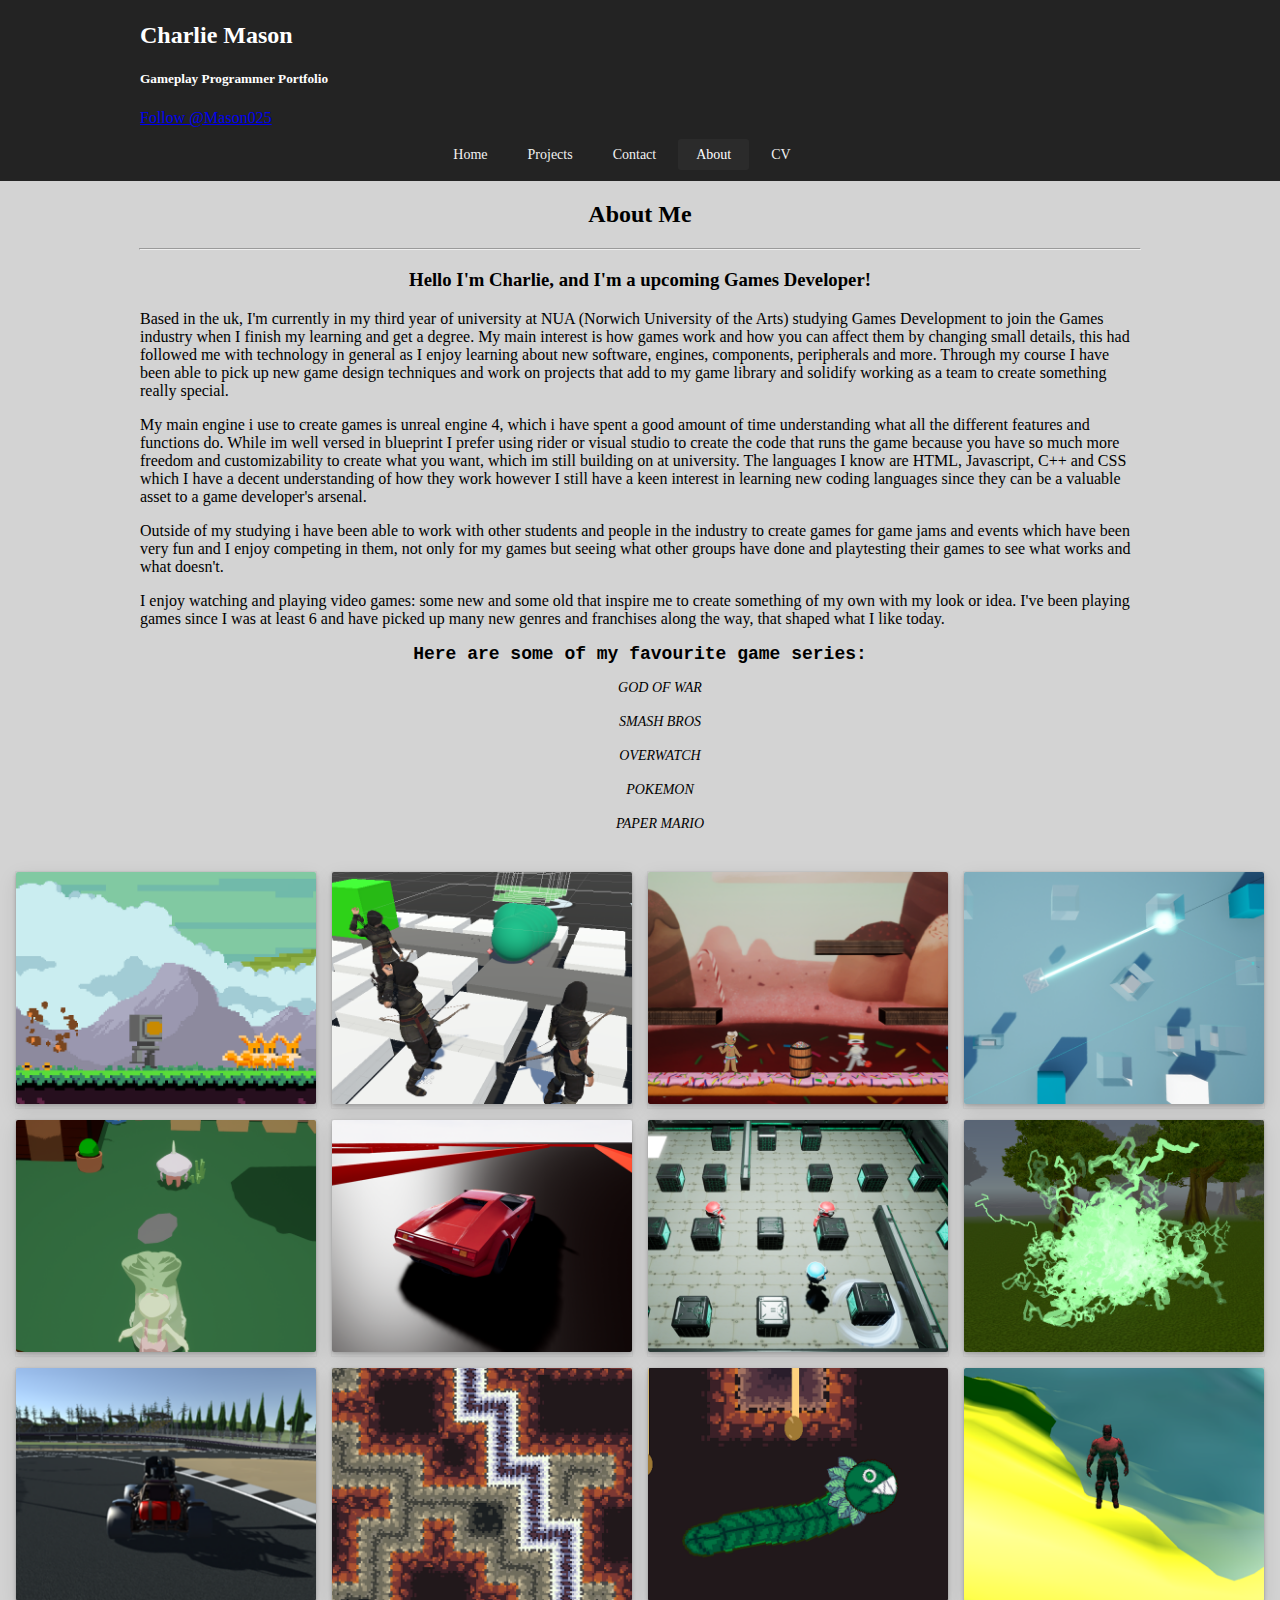
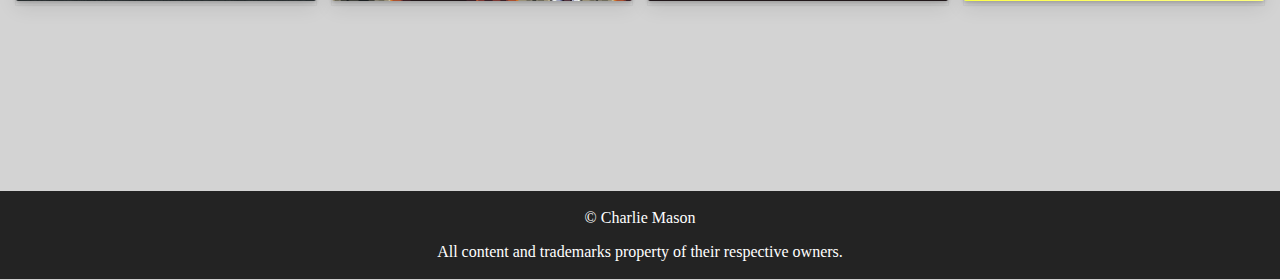
==== About.html @ a0fc2fe9 "added methodology for 5 games" ====
<!DOCTYPE html>
<html>
 <head>
   <meta charset = "UTF-8">
   <meta name="description" content="Personal Website for work and portfolio">
   <meta name="author" content="Charlie">
   <meta name="keywords" content="Games Portfolio, University Games Developer, Games Developer, Games Design,
   Indie developer, University Student, Charlie Mason, Charles Mason, Nua, Norwich University of the arts">
   <meta name="viewport" content="width=device-width, intial-scale =1.0">
   <link rel ="stylesheet" href="style.css">
   <script src="https://ajax.googleapis.com/ajax/libs/jquery/3.5.1/jquery.min.js"></script>
<title>Charlie's Website </title>

<center>
 </head>
<center>
  <body>


   <!-- Main Page -->
   <header>
<section>
<div class="Titles">

  <h1>Charlie Mason</h1>
   <h5>Gameplay Programmer Portfolio</h5>
   <div class="socials">

     <a href="https://twitter.com/Mason025?ref_src=twsrc%5Etfw" class="twitter-follow-button" data-show-screen-name="false" data-lang="en" data-show-count="false">Follow @Mason025</a><script async src="https://platform.twitter.com/widgets.js" charset="utf-8"></script>

   </div>

    </section>
</div>
    <nav >
      <div class="topnav">
        <a href="index.html">Home</a>
        <a href="Projects.html">Projects</a>
        <a href="Contact.html">Contact</a>
        <a class="active" href="About.html">About</a>
        <a href="CV.html">CV<a/>
      </div>
    </nav>

   </header >
   <main>
     <main>
     <h2>About Me</h2>
     <hr>
     <section1>

       <h3>Hello I'm Charlie, and I'm a upcoming Games Developer!</h3>
       <p>
       Based in the uk, I'm currently in my third year of university at NUA (Norwich University of the Arts) studying Games Development to join the Games industry when I finish my learning and get a degree.
       My main interest is how games work and how you can affect them by changing small details, this had followed me with technology in general as I enjoy learning about new software, engines, components, peripherals and more. Through my course I have
       been able to pick up new game design techniques and work on projects that add to my game library and solidify working as a team to create something really special.</p>
       <p>My main engine i use to create games is unreal engine 4, which i have spent a good amount of time understanding what all the different features and functions do. While im well versed in blueprint I prefer using rider or visual studio
       to create the code that runs the game because you have so much more freedom and customizability to create what you want, which im still building on at university. The languages I know are HTML, Javascript, C++ and CSS which I have a decent understanding of how
       they work however I still have a keen interest in learning new coding languages since they can be a valuable asset to a game developer's arsenal.</p>
       <p>Outside of my studying i have been able to work with other students and people in the industry to create games for game jams and events which have been very fun and I enjoy competing in them, not only for my games but seeing what other
       groups have done and playtesting their games to see what works and what doesn't.</p>
       <p>I enjoy watching and playing video games: some new and some old that inspire me to create something of my own with my look or idea. I've been playing games since I was at least 6 and have picked up many new genres and franchises
     along the way, that shaped what I like today.</p>

     <div class="Gamesrecently"><center>Here are some of my favourite game series:</div>
  <ul>
     <li>God of war</li>
     <br>
     <li>Smash Bros</li>
     <br>
     <li>Overwatch</li>
     <br>
     <li>Pokemon</li>
     <br>
     <li>Paper Mario</li>
</ul>
       <br>
  </section1>
  <section2>

  <div class="previewgallery">
    <a target="_blank" href="images/angryrobotexample.png">
      <img src="images/angryrobotexample.png" alt="Angry Robot Gameplay" width="800" height=auto>
    </a>

  </div>
  <div class="previewgallery">
    <a target="_blank" href="images/towerdefenceexample.png">
      <img src="images/towerdefenceexample.png" alt="Tower Defence Archers" width="800" height=auto>
    </a>
  </div>

  <div class="previewgallery">
    <a target="_blank" href="images/kandykillersexample.png">
      <img src="images/kandykillersexample.png" alt="Killer Kandys Gameplay" width="800" height=auto>
    </a>

  </div>

  <div class="previewgallery">
    <a target="_blank" href="images\laserbeamexample.png">
      <img src="images\laserbeamexample.png" alt="Laser Beam Gameplay" width="800" height=auto>
    </a>

  </div>

  <div class="previewgallery">
    <a target="_blank" href="images/plantgamexample.png">
      <img src="images/plantgamexample.png" alt="Plant Game Gameplay" width="800" height=auto>
    </a>

  </div>
  <div class="previewgallery">
    <a target="_blank" href="images/cargameexample.png">
      <img src="images/cargameexample.png" alt="Unreal Car Gameplay" width="800" height=auto>
    </a>

  </div>
  <div class="previewgallery">
    <a target="_blank" href="images/robotexample.png">
      <img src="images/robotexample.png" alt="Robot Game Gameplay" width="800" height=auto>
    </a>

  </div>
  <div class="previewgallery">
    <a target="_blank" href="images/greenmagicexample.png">
      <img src="images/greenmagicexample.png" alt="Tower Defence Green Magic" width="800" height=auto>
    </a>
  </div>
  <div class="previewgallery">
    <a target="_blank" href="images/unitycartgameexample.png">
      <img src="images/unitycartgameexample.png" alt="Unity Car Gameplay" width="800" height=auto>
    </a>

  </div>
  <div class="previewgallery">
    <a target="_blank" href="images/leafwormbackgroundexample.png">
      <img src="images/leafwormbackgroundexample.png" alt="Leaf Worm Background" width="800" height=auto>
    </a>
  </div>
  <div class="previewgallery">
    <a target="_blank" href="images/leafwormexample.png">
      <img src="images/leafwormexample.png" alt="Leaf Worm" width="800" height=auto>
    </a>
  </div>
  <div class="previewgallery">
    <a target="_blank" href="images/openglexample.png">
      <img src="images/openglexample.png" alt="OpenGL Projects" width="800" height=auto>
    </a>
  </div>



  </section2>
   </main>

   <br><br><br><br><br><br><br><br><br><br>



   <footer>
     <p class="footer text">© Charlie Mason</p>
     <p class="footer text">All content and trademarks property of their respective owners.</p>
   </footer>
   <div class="loader-wrapper">
     <span class="loader"><span class="loader-inner"></span></span>
   </div>
   <script>
          $(window).on("load",function(){
            $(".loader-wrapper").fadeOut("slow");
          });
      </script>

  </body>
</html>
---- style.css ----
/** Main css file for website design **/

body {
  margin: 0;
  max-width: auto;
  min-width: 605px;
  font-family: Trebuchet MS;
  background-color: LightGray;
}
header{
   background-color: #232323;
}
h1{
  color: white;
      font-size: 1.5em;
      margin-block-start: 0.83em;
      margin-block-end: 0.83em;
          font-weight: bold;
}
a.btn-primary{
  color:  White;
  background-color: #5F9EA0;
  border-color: lightgray;
  --bs-btn-border-color: #5F9EA0;
  --bs-btn-hover-bg: #324345;
  --bs-btn-hover-border-color: #324345;

}

h2{
  display: block;
  font-size: 1.5em;
  margin-block-start: 0.83em;
  margin-block-end: 0.83em;
  margin-inline-start: 0px;
  margin-inline-end: 0px;
  font-weight: bold;
}
p.video{
  color: black;
  text-align: center;


}

h3{
  color: black;
  display: block;
    font-size: 1.17em;
    margin-block-start: 1em;
    margin-block-end: 1em;
    margin-inline-start: 0px;
    margin-inline-end: 0px;
    font-weight: bold;
}
h4{

}
h5{
  color: white;
  display: block;
font-size: 0.83em;
margin-block-start: 1.67em;
margin-block-end: 1.67em;
margin-inline-start: 0px;
margin-inline-end: 0px;
font-weight: bold;
}
h6{
  color: black;
  font-size: 20;
}
hr{
   max-width:1000px;
   min-width:600px;
}
.topnav {
  overflow: hidden;
  background-color: #232323;
  padding: 18px 0px;
  width: 331px;
  max-height:1000px;
  max-width:1000px;
  min-width:600px;
  align: left;
}

   .topnav a {

     color: #f2f2f2;
     text-align: center;
     padding: 8px 18px;
     text-decoration: none;
     font-size: 14px;
     border-radius: 3px;
   }

   .topnav a:hover {
  background-color: #1c1c1c;
  color: white;
}

   .topnav a.active {
     background-color: #2b2b2b;
     color: white;
   }

   div.Titles{
     padding-top: 2px;
     max-height:1000px;
     max-width:1000px;
     text-align: left;
     align-content: middle;
   }

   footer{
  color: #f2f2f2;
  padding-top: 2px;
  padding-bottom: 2px;
  background-color: #232323;
  text-align: center;
  max-height:1000px;
  min-width:600px;
  bottom: 0;

   }
button.accordion-button{
  color: black;
  box-shadow: 0 2px 4px 0 rgba(0, 0, 0, 0.01), 0 6px 20px 0 rgba(0, 0, 0, 0.15);

}
.accordion {
     --bs-accordion-active-color: #324345;
     --bs-accordion-btn-focus-box-shadow: 0 0 0 0.25rem rgb(13 227 253 / 25%);
}
   img.method{
    width: 20%;
    height: 20%;
    align-content: left;
    box-shadow: 0 4px 8px 0 rgba(0, 0, 0, 0.12), 0 6px 20px 0 rgba(0, 0, 0, 0.79);
   }
   iframe{
     box-shadow: 0 4px 8px 0 rgba(0, 0, 0, 0.03), 0 6px 20px 0 rgba(0, 0, 0, 0.2);
     border-radius: 1.5px;
   }

   p{
   color: black;
   max-height:1000px;
   min-width:500px;
   max-width:1000px;
   text-align: left;
   }
   p.footer{
     color: white;
     max-height:1000px;
     min-width:600px;
     max-width:10000px;
     text-align: center;
   }
   p.CVtitle{
   color: black;
   max-height:1000px;
   min-width:500px;
   max-width:1000px;
   text-align: left;
   font-weight: bold;
   }

   hr.CVline{
   color: black;
   max-width:1000px;
   min-width:600px;
   border: 10px solid green;
   }


   .row {
     display: flex;
     max-width: 600px;
     min-width: 200px;

   }
   .column {
     flex: 33.33%;
   }

     img:hover {
       filter:opacity(15%) blur(0.5px);
   }
   div.gallery {

     margin-top: 20px;
     margin-bottom: 20px;
     border: 1px;
     max-width:1000px;
     min-width:600px;


   }

   object.CV {
     max-width:600px;
     min-width:600px;
     max-height:900px;
     min-height:900px;
   }

   div.gallery img:hover {
filter:opacity(40%) blur(1px);
   }

   div.gallery img {
  width: 100%;
  min-width:600px;
  height: 100%;
  align-content: center;
  box-shadow: 0 2px 4px 0 rgba(0, 0, 0, 0.5), 0 6px 20px 0 rgba(0, 0, 0, 0.15);
  border-radius: 3px;
}
div.smallgallery {
  margin: 5px;
  border: 1px solid #ccc;
  display: inline-block;
  width: 300px;


}

div.smallgallery:hover {
  border: 0px solid #777;
}

div.smallgallery img {
  width: 100%;
  height: auto;
  border-radius: 2px;
  box-shadow: 0 2px 4px 0 rgba(0, 0, 0, 0.2), 0 6px 20px 0 rgba(0, 0, 0, 0.1);
}

   div.desc {
     padding: 15px;
     text-align: center;
   }
   div.socials
   {
   background-color: #232323;
   }

   div.previewgallery {
     margin: 5px;
     border: 1px solid #ccc;


     display:inline-block;
     width: 300px;


   }

   div.previewgallery:hover {
     border: 0px solid #777;
   }

   div.previewgallery img {
     width: 100%;
     height: auto;
     border-radius: 2px;
     box-shadow: 0 2px 4px 0 rgba(0, 0, 0, 0.2), 0 6px 20px 0 rgba(0, 0, 0, 0.1);
   }
   div.Gamesrecently{
     font-stretch: expanded;
     font-family: monospace;
     font-weight: bold;
     font-size: 18px;

   }
   ul
   {
     text-align: center;
     list-style: none;
   }
   li
   {

     font-weight: lighter;
     font-style:italic;
     font-size: 14px;
     font-stretch: semi-condensed;
     text-transform: uppercase;
     letter-spacing: 0.00001px;
   }
   li:not(:last-child) {
    margin-bottom: 0.1px;
}
   h3{
     text-align: center;
   }
   .loader-wrapper {
  width: 100%;
  height: 100%;
  position: fixed;
  top: 0;
  left: 0;
  background-color: #242f3f;
  display:flex;
  justify-content: center;
  align-items: center;
}
.loader {
  display: inline-block;
  width: 30px;
  height: 30px;
  position: relative;
  border: 4px solid #808080;
  animation: loader 2s infinite ease;
}
.loader-inner {
  vertical-align: top;
  display: inline-block;
  width: 100%;
  background-color: #fff;
  animation: loader-inner 2s infinite ease-in;
}

@keyframes loader {
  0% { transform: rotate(0deg);}
  25% { transform: rotate(180deg);}
  50% { transform: rotate(180deg);}
  75% { transform: rotate(360deg);}
  100% { transform: rotate(360deg);}
}

@keyframes loader-inner {
  0% { height: 0%;}
  25% { height: 0%;}
  50% { height: 100%;}
  75% { height: 100%;}
  100% { height: 0%;}
}
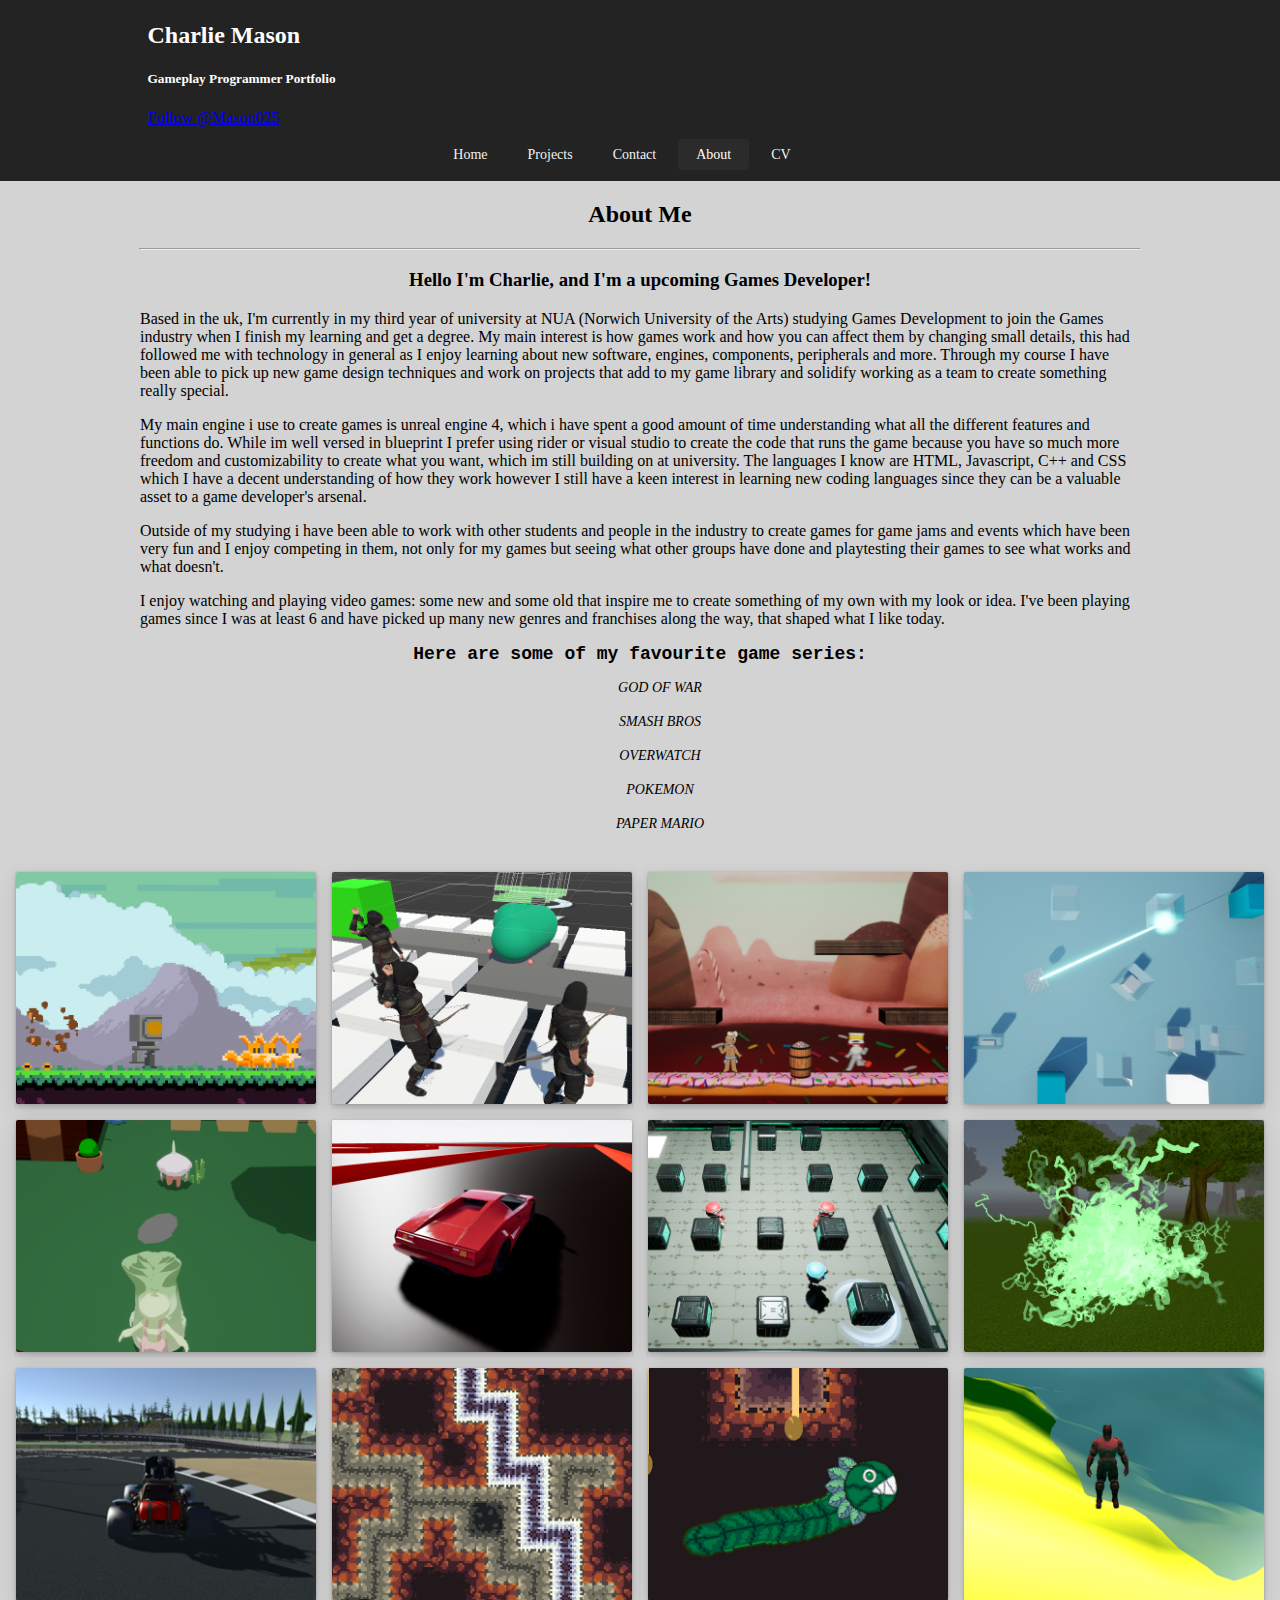
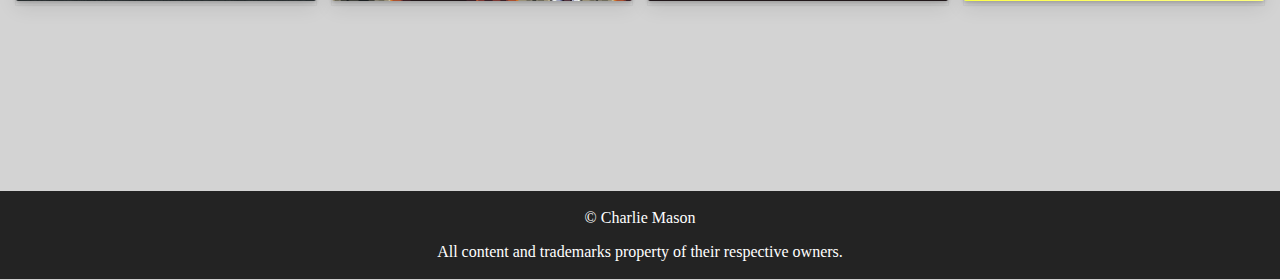
==== commit f9ed31d7: "added small fixes" ====
--- a/About.html
+++ b/About.html
@@ -9,7 +9,7 @@
    <meta name="viewport" content="width=device-width, intial-scale =1.0">
    <link rel ="stylesheet" href="style.css">
    <script src="https://ajax.googleapis.com/ajax/libs/jquery/3.5.1/jquery.min.js"></script>
-<title>Charlie's Website </title>
+<title>Charlie's Portfolio</title>
 
 <center>
  </head>
--- a/style.css
+++ b/style.css
@@ -3,7 +3,7 @@
 body {
   margin: 0;
   max-width: auto;
-  min-width: 605px;
+  min-width: 610px;
   font-family: Trebuchet MS;
   background-color: LightGray;
 }
@@ -38,7 +38,9 @@
 }
 p.video{
   color: black;
-  text-align: center;
+  display:flex;
+  justify-content: center;
+
 
 
 }
@@ -107,6 +109,7 @@
 
    div.Titles{
      padding-top: 2px;
+     padding-left: 15px;
      max-height:1000px;
      max-width:1000px;
      text-align: left;
@@ -134,10 +137,12 @@
      --bs-accordion-btn-focus-box-shadow: 0 0 0 0.25rem rgb(13 227 253 / 25%);
 }
    img.method{
-    width: 20%;
-    height: 20%;
-    align-content: left;
     box-shadow: 0 4px 8px 0 rgba(0, 0, 0, 0.12), 0 6px 20px 0 rgba(0, 0, 0, 0.79);
+    display:flex;
+    justify-content: center;
+    align-items: center;
+
+
    }
    iframe{
      box-shadow: 0 4px 8px 0 rgba(0, 0, 0, 0.03), 0 6px 20px 0 rgba(0, 0, 0, 0.2);
@@ -150,7 +155,10 @@
    min-width:500px;
    max-width:1000px;
    text-align: left;
-   }
+   margin-left: 10px;
+   margin-right: 10px;
+   }
+
    p.footer{
      color: white;
      max-height:1000px;
@@ -212,11 +220,15 @@
 
    div.gallery img {
   width: 100%;
-  min-width:600px;
+  min-width:500px;
   height: 100%;
   align-content: center;
   box-shadow: 0 2px 4px 0 rgba(0, 0, 0, 0.5), 0 6px 20px 0 rgba(0, 0, 0, 0.15);
   border-radius: 3px;
+  display:flex;
+  justify-content: center;
+  align-items: center;
+  margin-right: 10px;
 }
 div.smallgallery {
   margin: 5px;
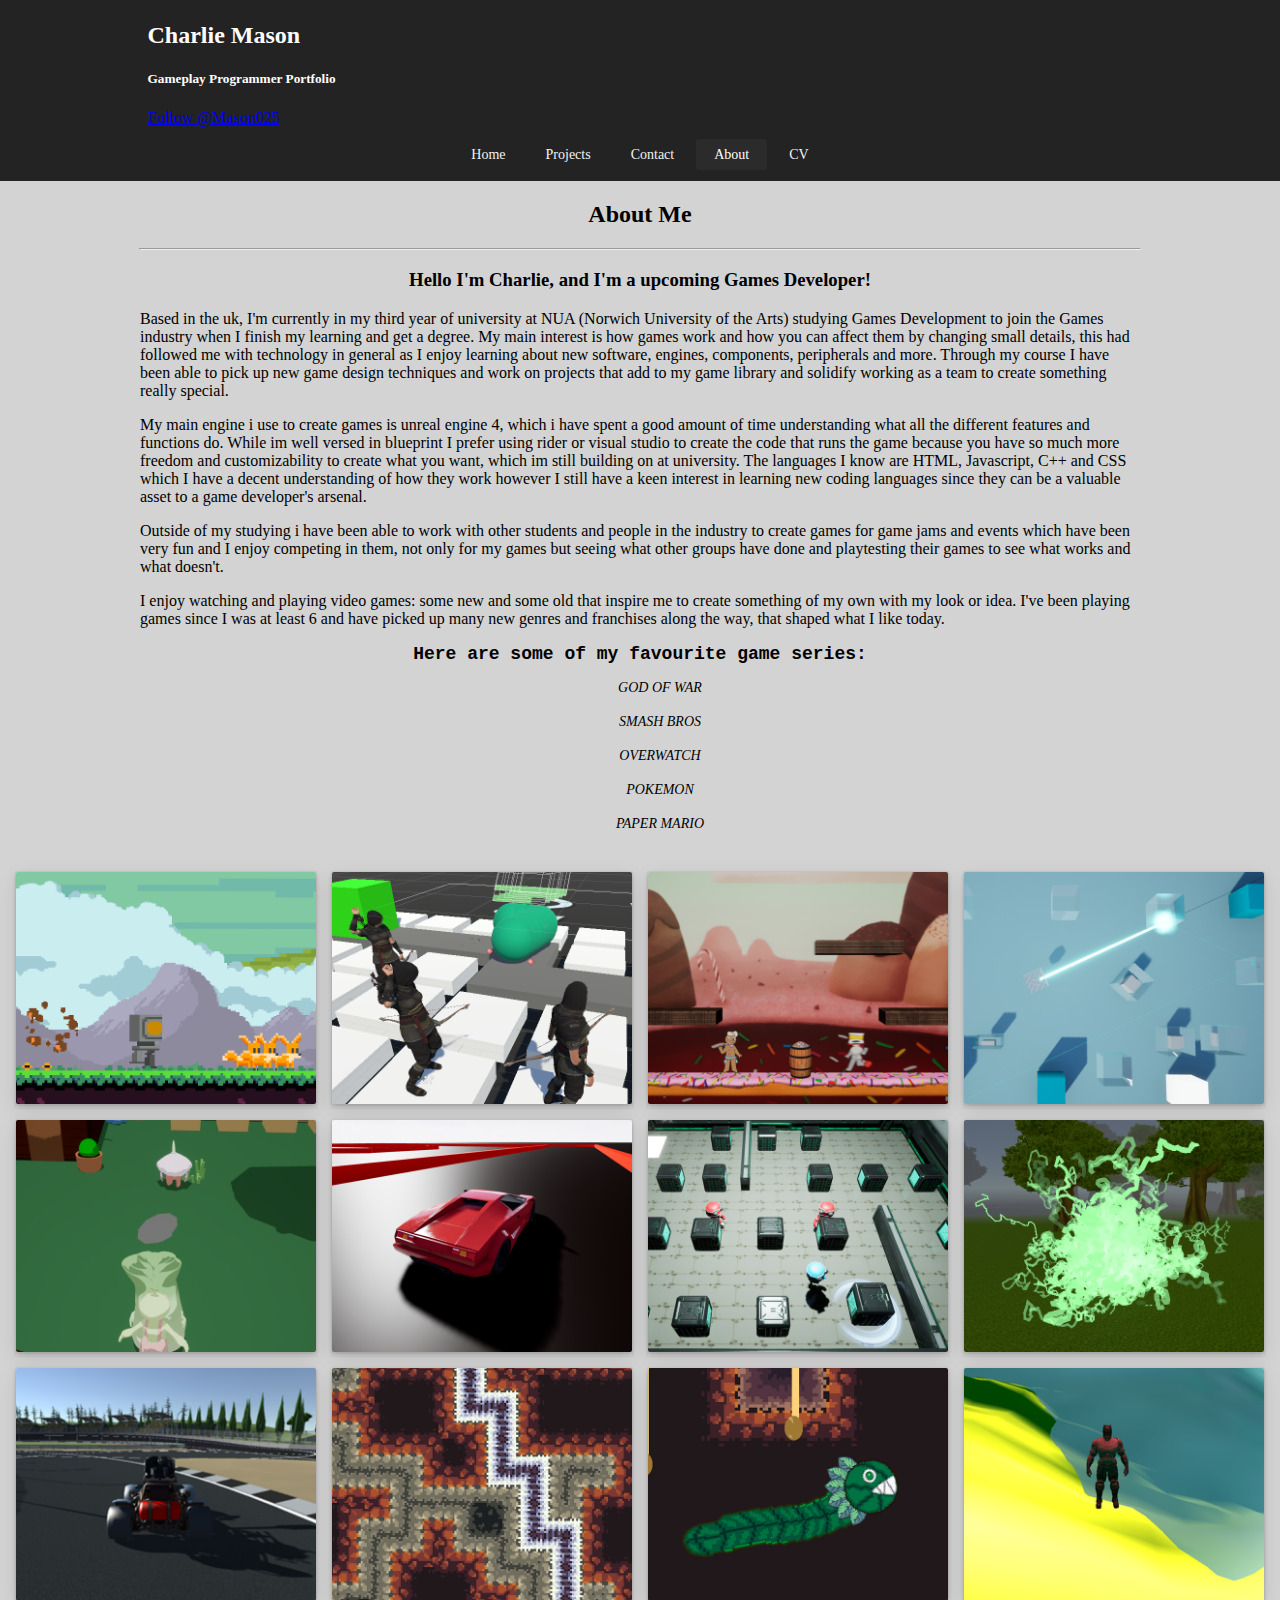
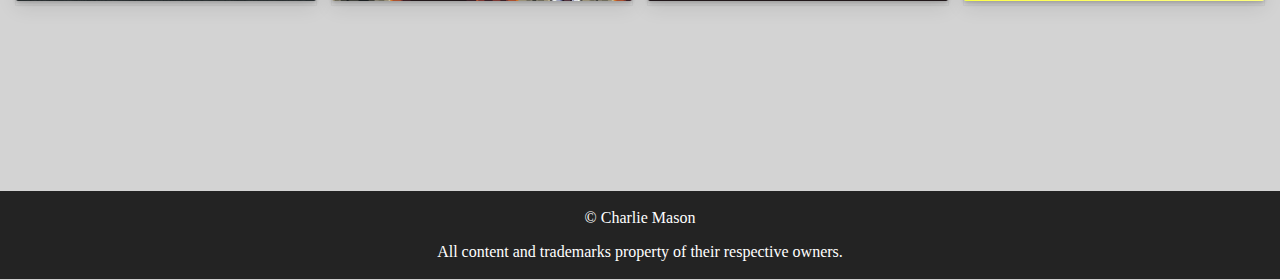
==== commit 81ac0cc3: "fixed nav bar error" ====
--- a/About.html
+++ b/About.html
@@ -32,15 +32,15 @@
 
     </section>
 </div>
-    <nav >
-      <div class="topnav">
-        <a href="index.html">Home</a>
-        <a href="Projects.html">Projects</a>
-        <a href="Contact.html">Contact</a>
-        <a class="active" href="About.html">About</a>
-        <a href="CV.html">CV<a/>
-      </div>
-    </nav>
+<nav >
+  <div class="topnav">
+    <a href="index.html">Home</a>
+    <a href="Projects.html">Projects</a>
+    <a href="Contact.html">Contact</a>
+    <a class="active" href="About.html">About</a>
+    <a href="CV.html">CV</a>
+  </div>
+</nav>
 
    </header >
    <main>
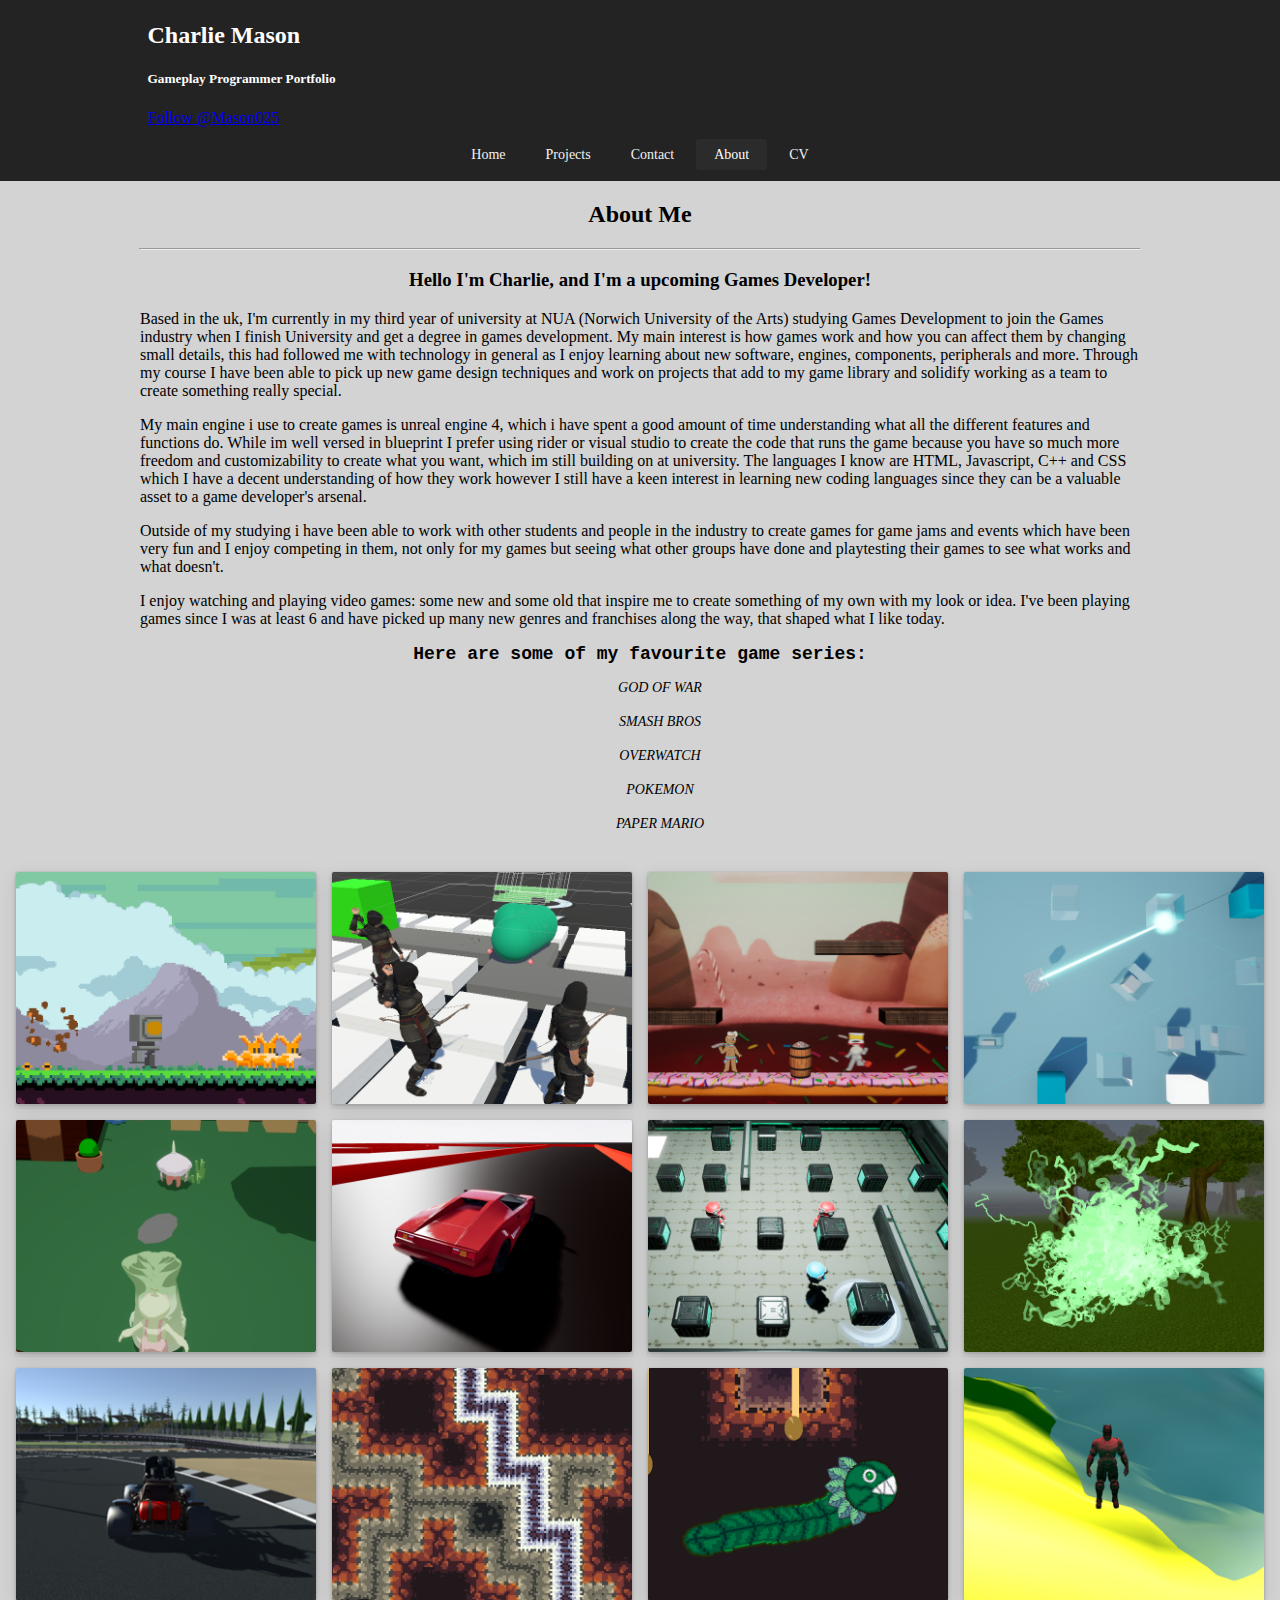
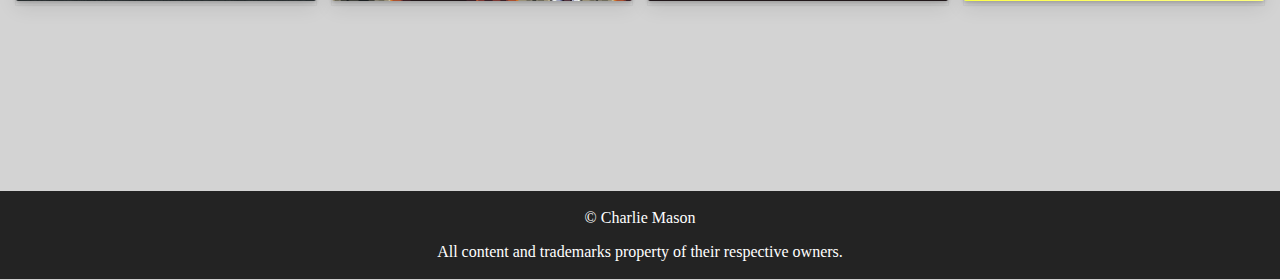
==== commit 9dd9d833: "fixed some bugs" ====
--- a/About.html
+++ b/About.html
@@ -51,7 +51,7 @@
 
        <h3>Hello I'm Charlie, and I'm a upcoming Games Developer!</h3>
        <p>
-       Based in the uk, I'm currently in my third year of university at NUA (Norwich University of the Arts) studying Games Development to join the Games industry when I finish my learning and get a degree.
+       Based in the uk, I'm currently in my third year of university at NUA (Norwich University of the Arts) studying Games Development to join the Games industry when I finish University and get a degree in games development.
        My main interest is how games work and how you can affect them by changing small details, this had followed me with technology in general as I enjoy learning about new software, engines, components, peripherals and more. Through my course I have
        been able to pick up new game design techniques and work on projects that add to my game library and solidify working as a team to create something really special.</p>
        <p>My main engine i use to create games is unreal engine 4, which i have spent a good amount of time understanding what all the different features and functions do. While im well versed in blueprint I prefer using rider or visual studio
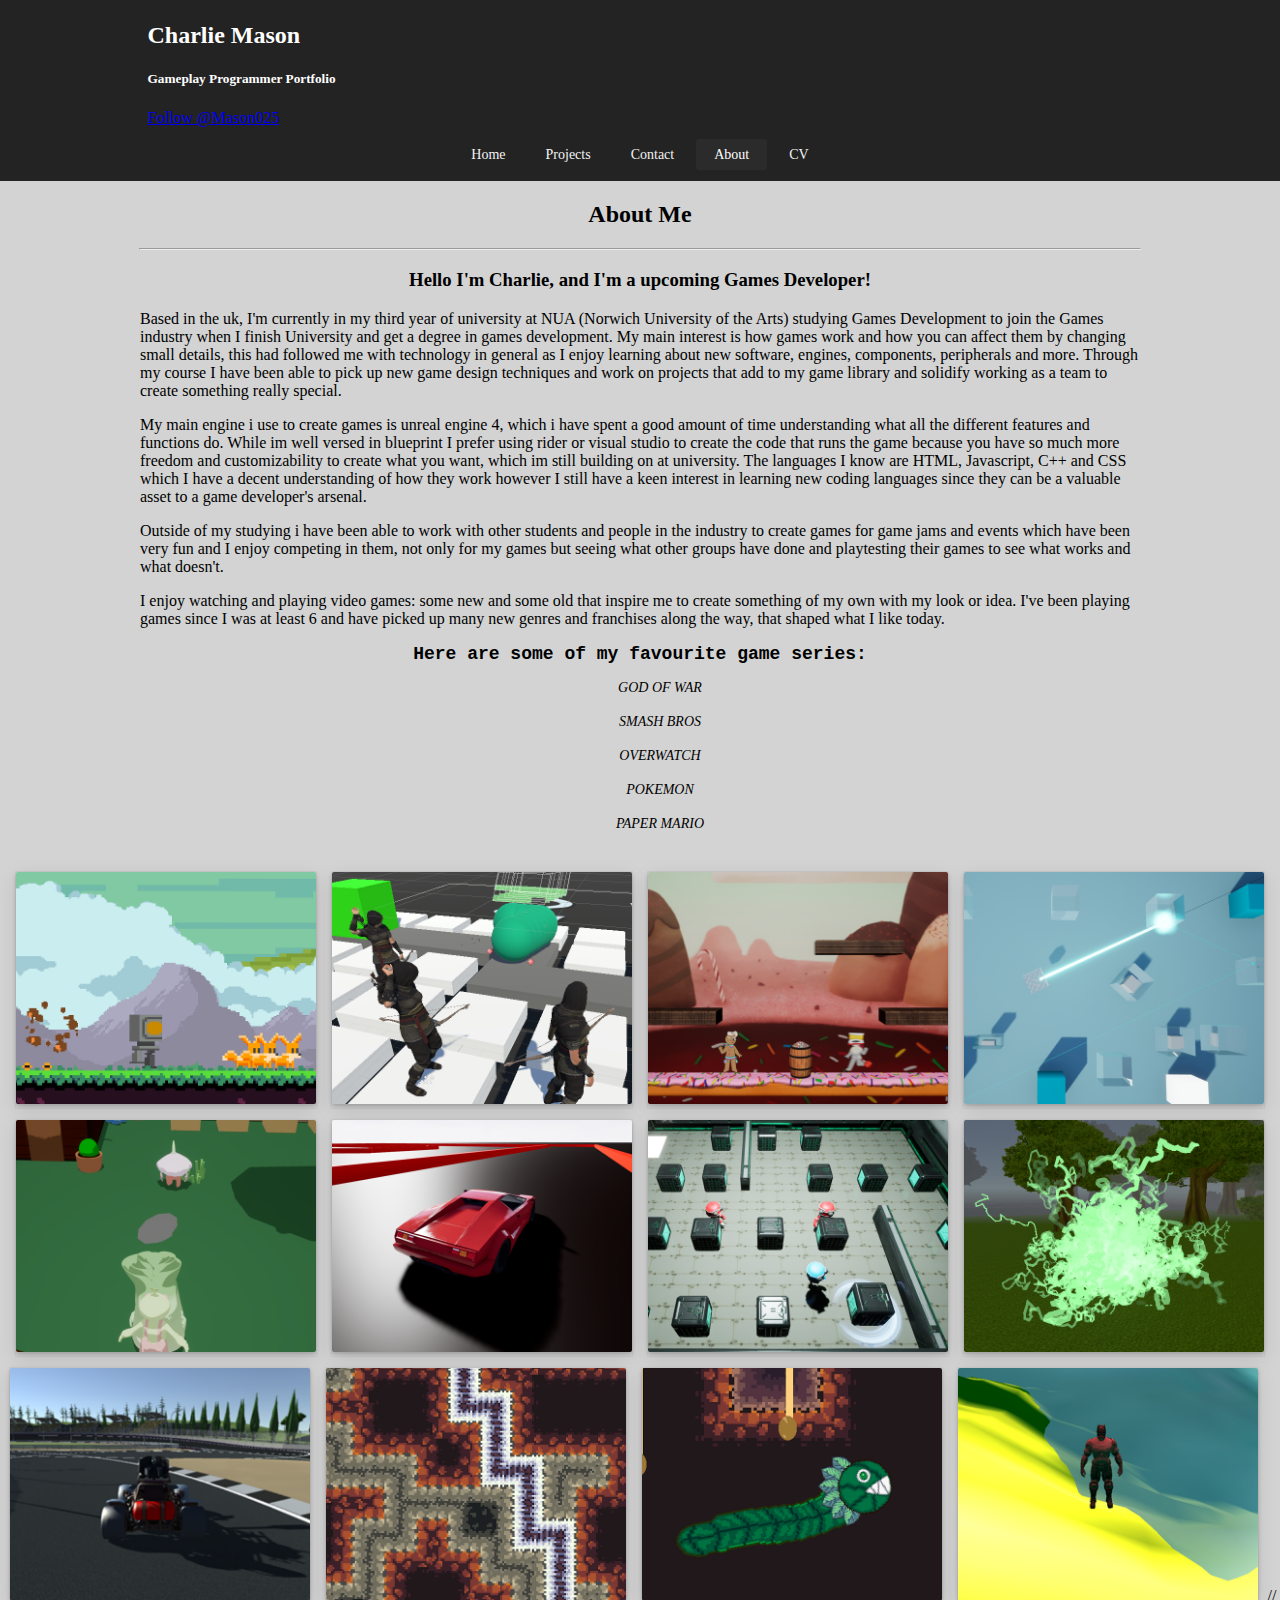
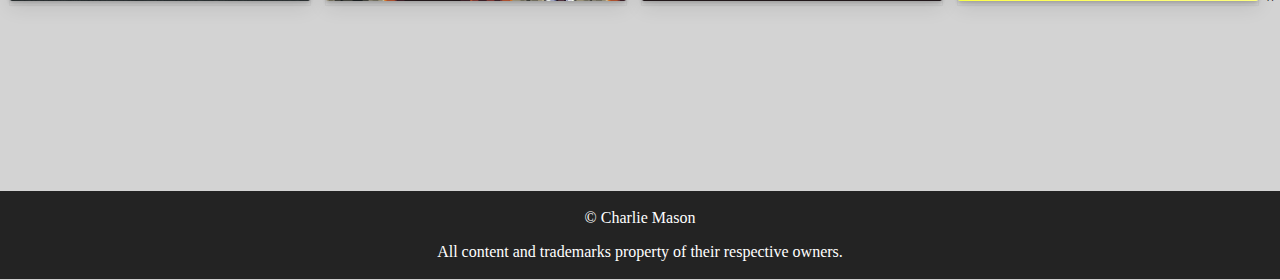
==== commit a04066b6: "added small changes" ====
--- a/About.html
+++ b/About.html
@@ -149,7 +149,7 @@
     </a>
   </div>
 
-
+//
 
   </section2>
    </main>
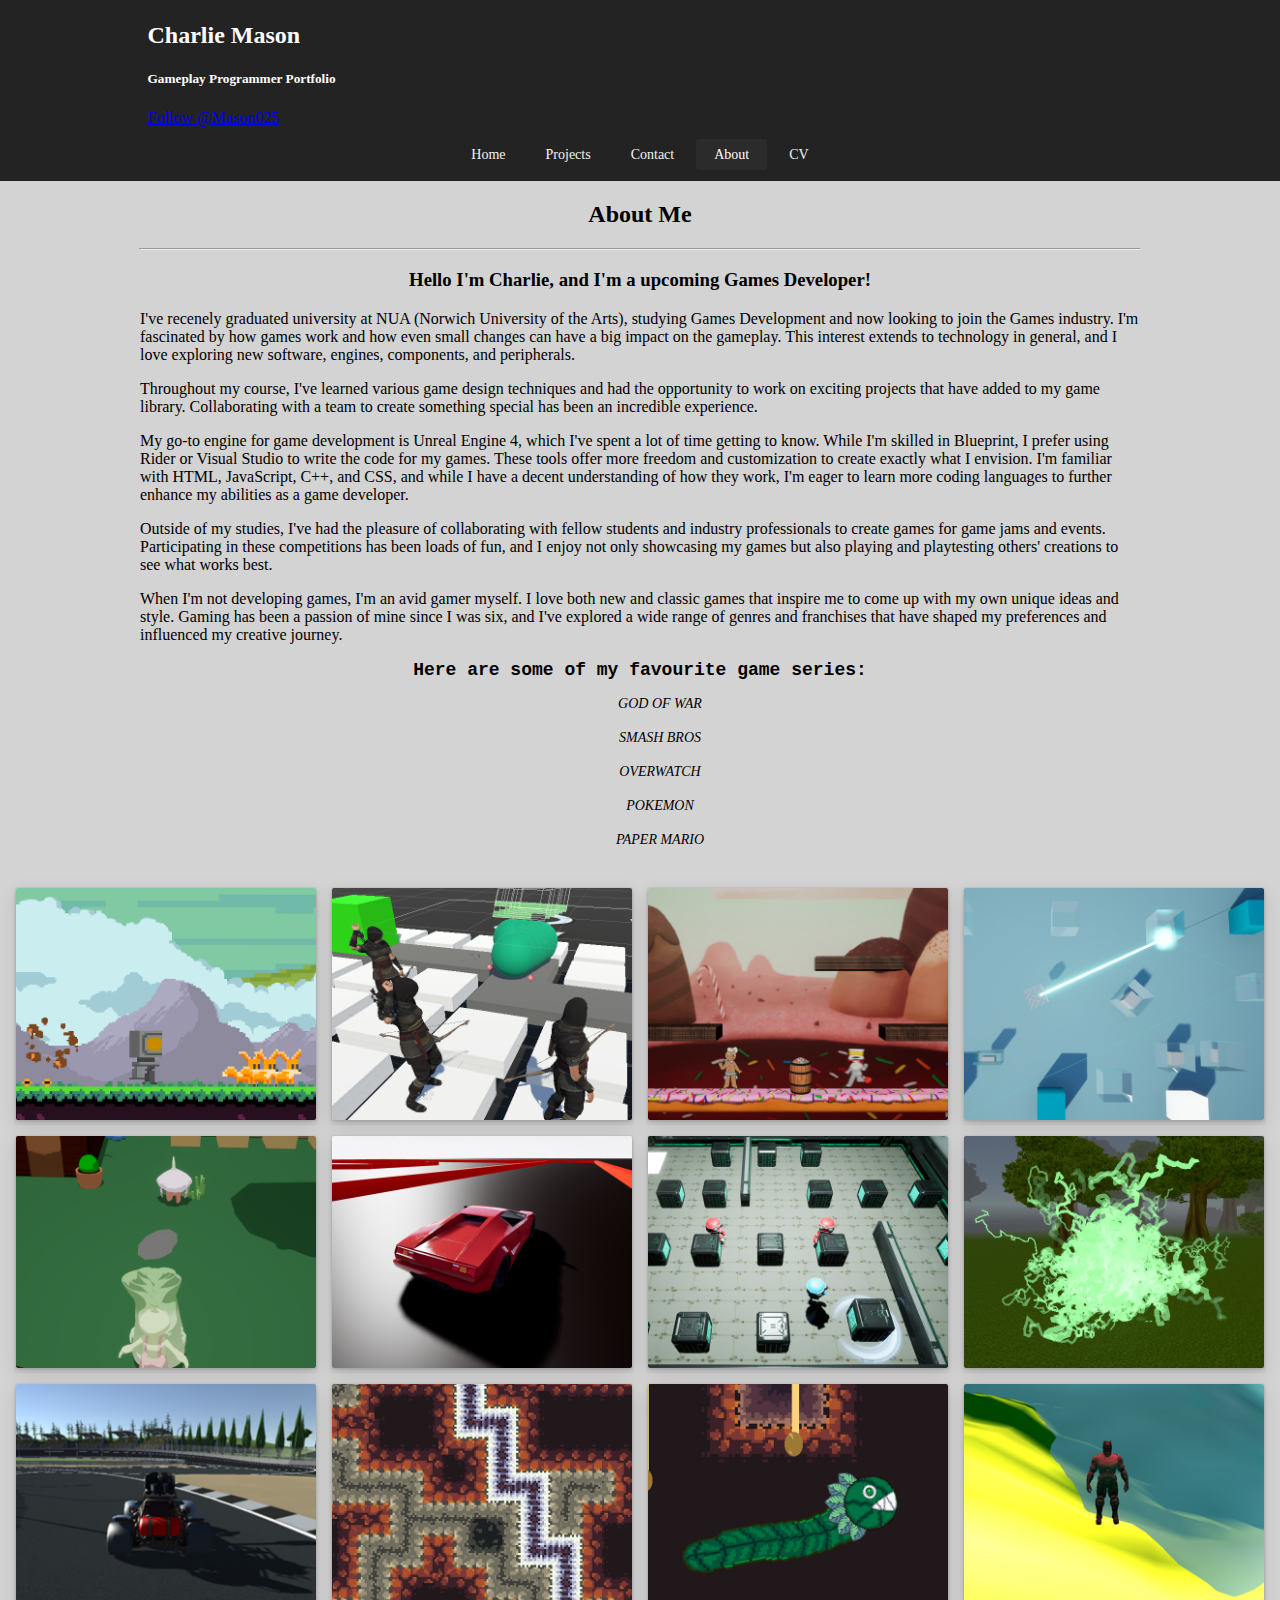
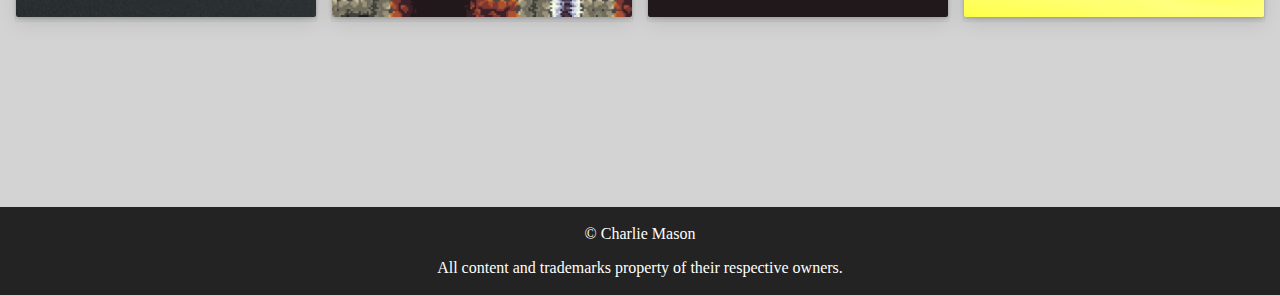
==== commit 7952392d: "updated texts" ====
--- a/About.html
+++ b/About.html
@@ -51,17 +51,20 @@
 
        <h3>Hello I'm Charlie, and I'm a upcoming Games Developer!</h3>
        <p>
-       Based in the uk, I'm currently in my third year of university at NUA (Norwich University of the Arts) studying Games Development to join the Games industry when I finish University and get a degree in games development.
-       My main interest is how games work and how you can affect them by changing small details, this had followed me with technology in general as I enjoy learning about new software, engines, components, peripherals and more. Through my course I have
-       been able to pick up new game design techniques and work on projects that add to my game library and solidify working as a team to create something really special.</p>
-       <p>My main engine i use to create games is unreal engine 4, which i have spent a good amount of time understanding what all the different features and functions do. While im well versed in blueprint I prefer using rider or visual studio
-       to create the code that runs the game because you have so much more freedom and customizability to create what you want, which im still building on at university. The languages I know are HTML, Javascript, C++ and CSS which I have a decent understanding of how
-       they work however I still have a keen interest in learning new coding languages since they can be a valuable asset to a game developer's arsenal.</p>
-       <p>Outside of my studying i have been able to work with other students and people in the industry to create games for game jams and events which have been very fun and I enjoy competing in them, not only for my games but seeing what other
-       groups have done and playtesting their games to see what works and what doesn't.</p>
-       <p>I enjoy watching and playing video games: some new and some old that inspire me to create something of my own with my look or idea. I've been playing games since I was at least 6 and have picked up many new genres and franchises
-     along the way, that shaped what I like today.</p>
-
+         I've recenely graduated university at NUA (Norwich University of the Arts), studying Games Development and now looking to join the Games industry. I'm fascinated by how games work and how even small changes can have a big impact on the gameplay. This interest extends to technology in general, and I love exploring new software, engines, components, and peripherals.
+  </p>
+  <p>
+  Throughout my course, I've learned various game design techniques and had the opportunity to work on exciting projects that have added to my game library. Collaborating with a team to create something special has been an incredible experience.
+</p>
+<p>
+  My go-to engine for game development is Unreal Engine 4, which I've spent a lot of time getting to know. While I'm skilled in Blueprint, I prefer using Rider or Visual Studio to write the code for my games. These tools offer more freedom and customization to create exactly what I envision. I'm familiar with HTML, JavaScript, C++, and CSS, and while I have a decent understanding of how they work, I'm eager to learn more coding languages to further enhance my abilities as a game developer.
+</p>
+<p>
+  Outside of my studies, I've had the pleasure of collaborating with fellow students and industry professionals to create games for game jams and events. Participating in these competitions has been loads of fun, and I enjoy not only showcasing my games but also playing and playtesting others' creations to see what works best.
+</p>
+<p>
+  When I'm not developing games, I'm an avid gamer myself. I love both new and classic games that inspire me to come up with my own unique ideas and style. Gaming has been a passion of mine since I was six, and I've explored a wide range of genres and franchises that have shaped my preferences and influenced my creative journey.</p>
+</p>
      <div class="Gamesrecently"><center>Here are some of my favourite game series:</div>
   <ul>
      <li>God of war</li>
@@ -149,8 +152,6 @@
     </a>
   </div>
 
-//
-
   </section2>
    </main>
 
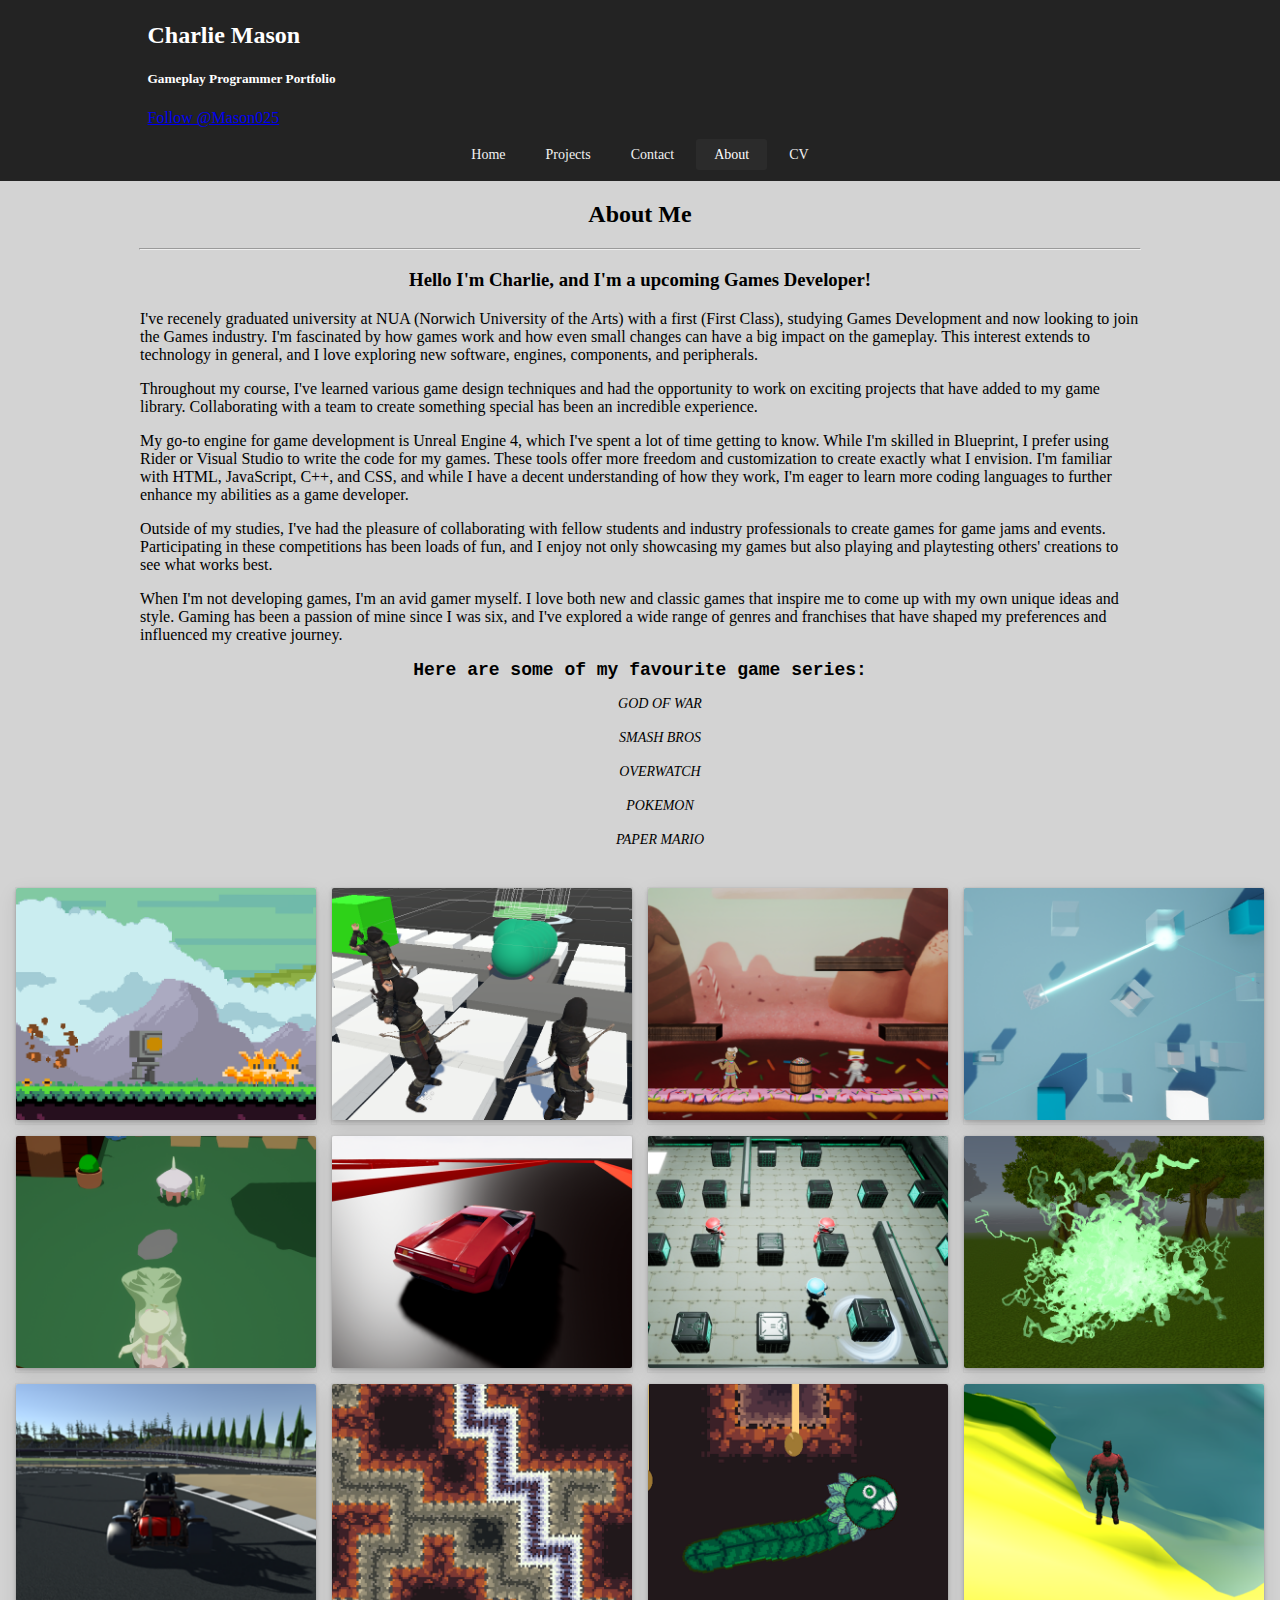
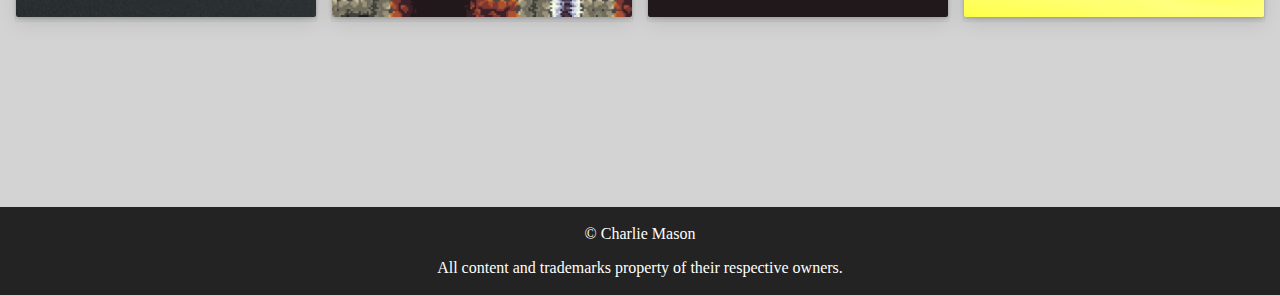
==== commit 56b2ee33: "added small change" ====
--- a/About.html
+++ b/About.html
@@ -51,7 +51,7 @@
 
        <h3>Hello I'm Charlie, and I'm a upcoming Games Developer!</h3>
        <p>
-         I've recenely graduated university at NUA (Norwich University of the Arts), studying Games Development and now looking to join the Games industry. I'm fascinated by how games work and how even small changes can have a big impact on the gameplay. This interest extends to technology in general, and I love exploring new software, engines, components, and peripherals.
+         I've recenely graduated university at NUA (Norwich University of the Arts) with a first (First Class), studying Games Development and now looking to join the Games industry. I'm fascinated by how games work and how even small changes can have a big impact on the gameplay. This interest extends to technology in general, and I love exploring new software, engines, components, and peripherals.
   </p>
   <p>
   Throughout my course, I've learned various game design techniques and had the opportunity to work on exciting projects that have added to my game library. Collaborating with a team to create something special has been an incredible experience.
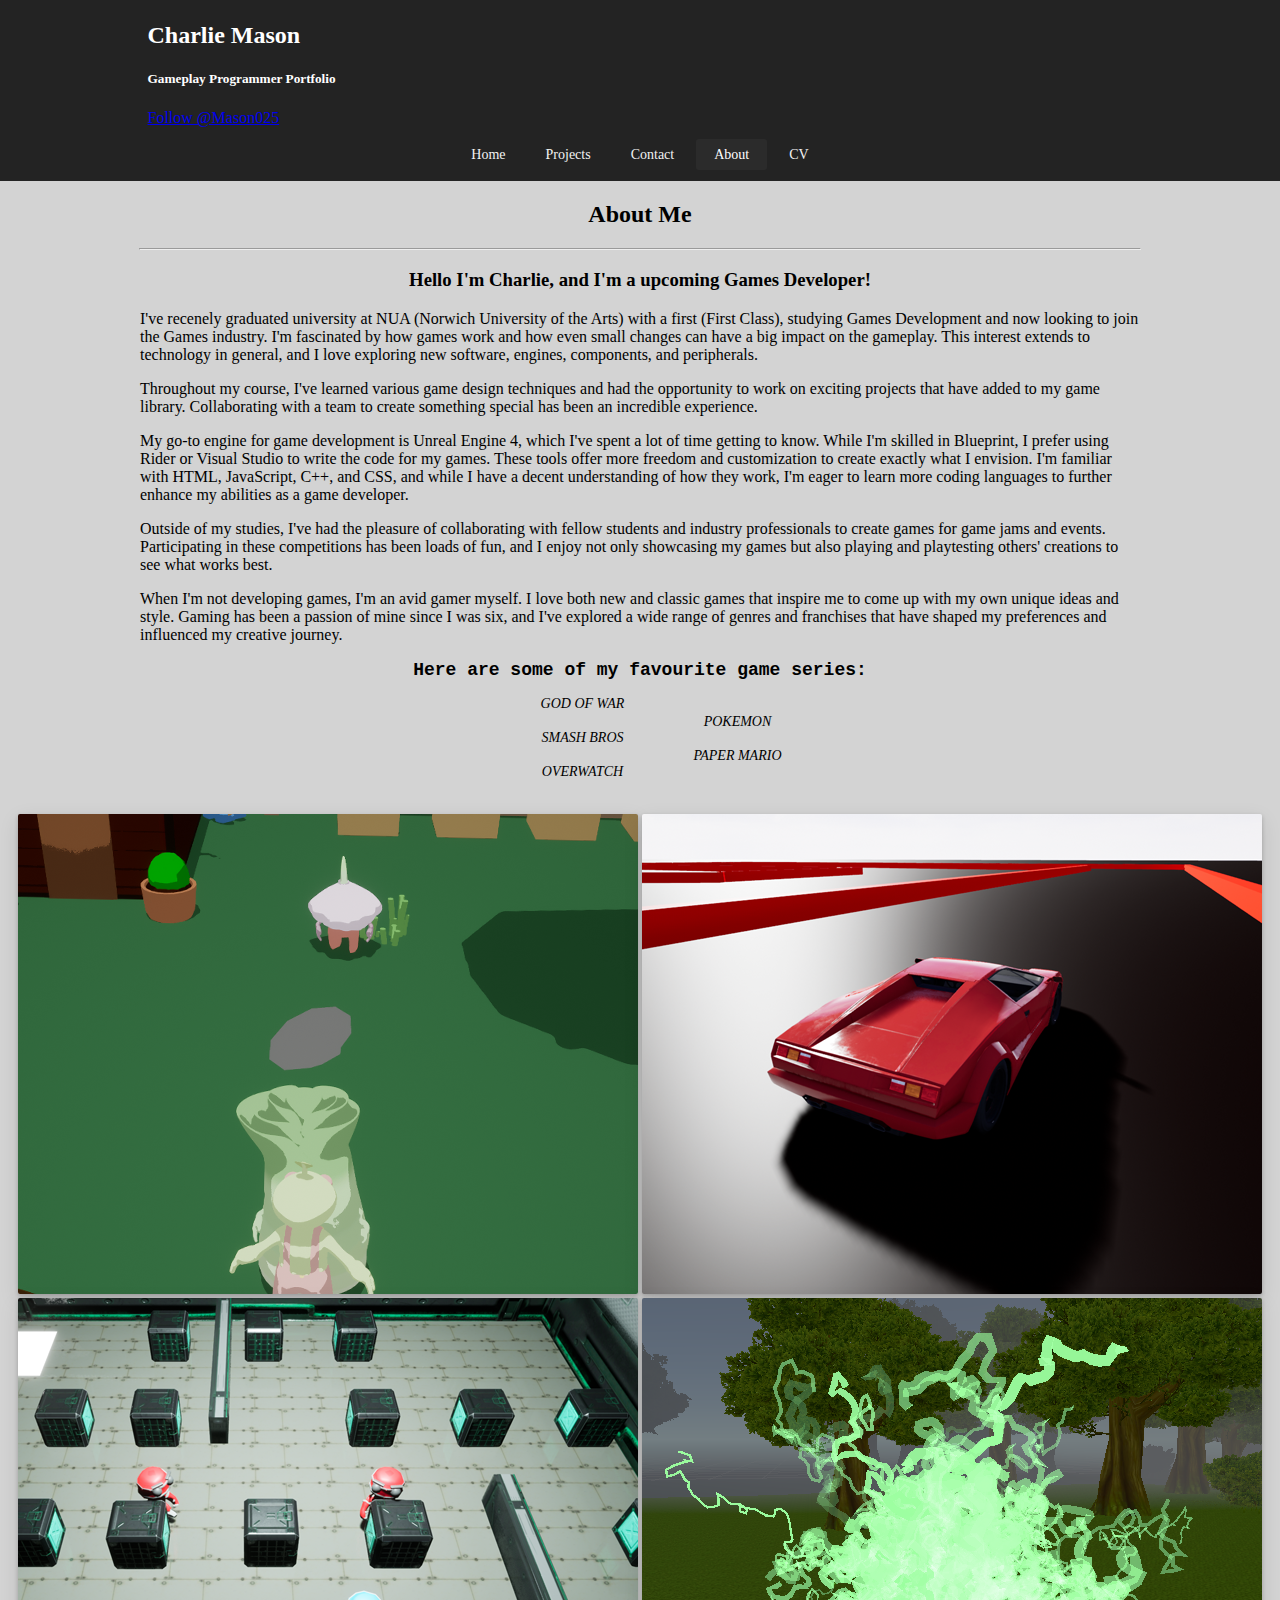
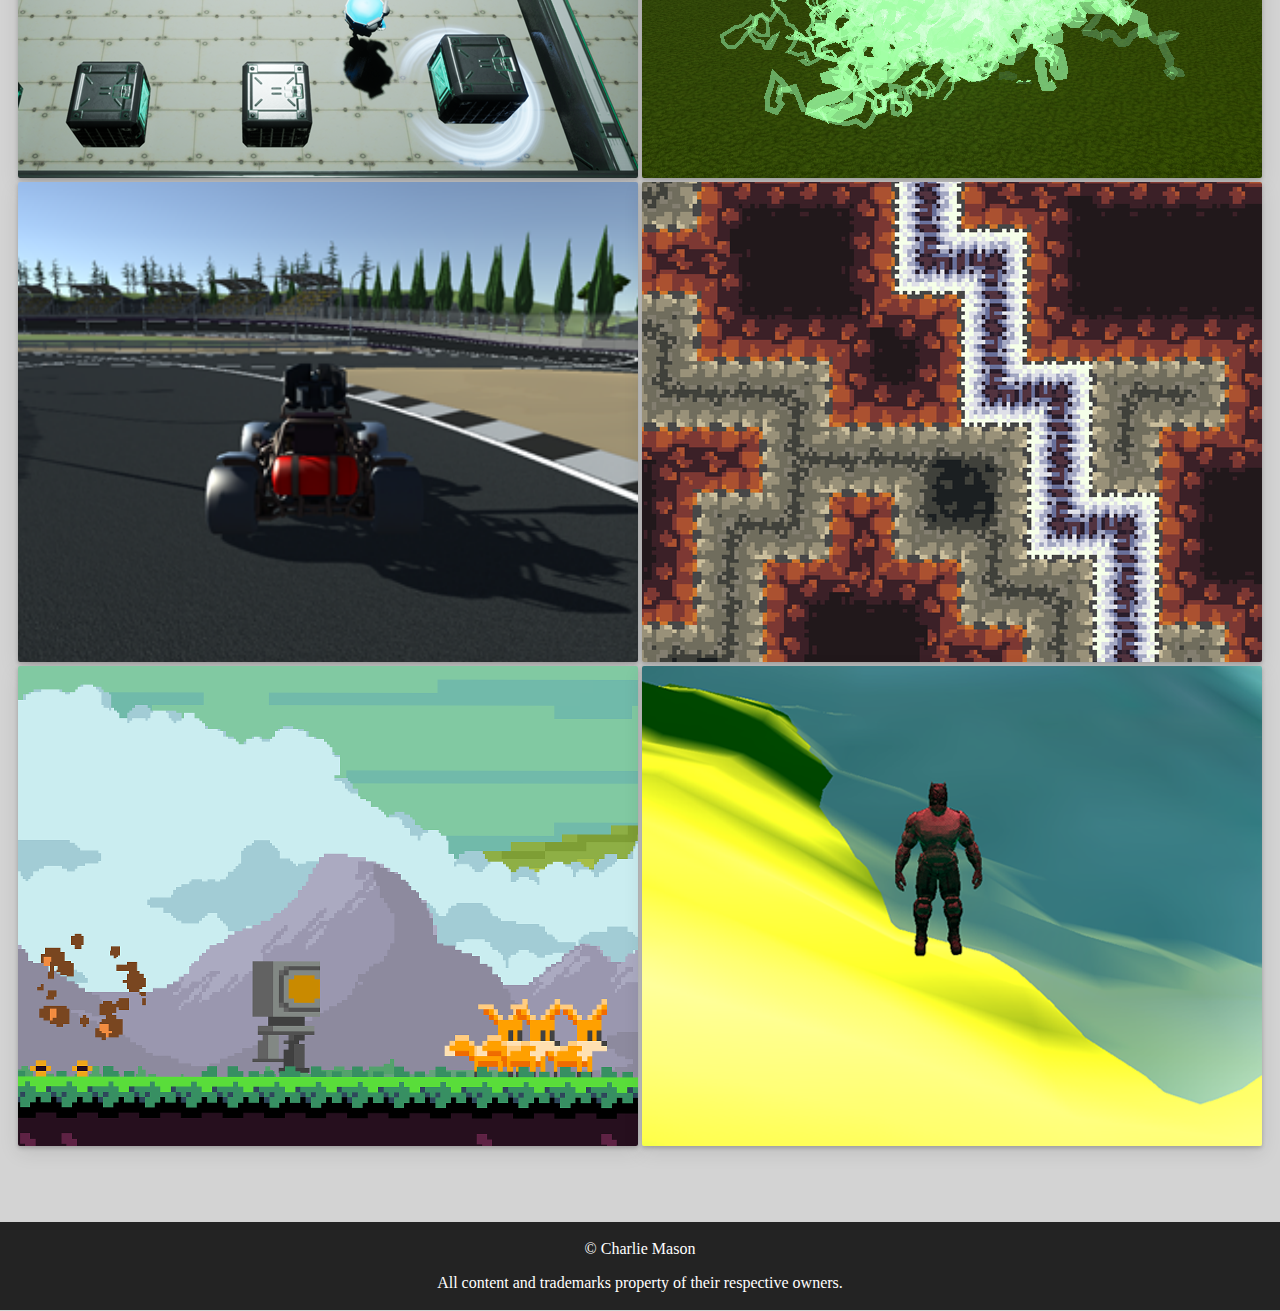
==== commit 2be87938: "updated website" ====
--- a/About.html
+++ b/About.html
@@ -79,83 +79,21 @@
 </ul>
        <br>
   </section1>
-  <section2>
+  <section>
+  	<img class="smallgallery" src="images/plantgamexample.png" alt="Plant Game Gameplay">
+  	<img class="smallgallery"src="images/cargameexample.png" alt="Unreal Car Gameplay">
+  	<img class="smallgallery" src="images/robotexample.png" alt="Robot Game Gameplay">
+  	<img class="smallgallery" src="images/greenmagicexample.png" alt="Tower Defence Green Magic">
+  	<img class="smallgallery"src="images/unitycartgameexample.png" alt="Unity Car Gameplay">
+  	<img  class="smallgallery"class="smallgallery"src="images/leafwormbackgroundexample.png" alt="Leaf Worm Background">
+  <img class="smallgallery"src="images/angryrobotexample.png" alt="Angry Robot Gameplay" alt="Leaf Worm Background">
+  	<img class="smallgallery" src="images/openglexample.png" alt="OpenGL Projects">
 
-  <div class="previewgallery">
-    <a target="_blank" href="images/angryrobotexample.png">
-      <img src="images/angryrobotexample.png" alt="Angry Robot Gameplay" width="800" height=auto>
-    </a>
-
-  </div>
-  <div class="previewgallery">
-    <a target="_blank" href="images/towerdefenceexample.png">
-      <img src="images/towerdefenceexample.png" alt="Tower Defence Archers" width="800" height=auto>
-    </a>
-  </div>
-
-  <div class="previewgallery">
-    <a target="_blank" href="images/kandykillersexample.png">
-      <img src="images/kandykillersexample.png" alt="Killer Kandys Gameplay" width="800" height=auto>
-    </a>
-
-  </div>
-
-  <div class="previewgallery">
-    <a target="_blank" href="images\laserbeamexample.png">
-      <img src="images\laserbeamexample.png" alt="Laser Beam Gameplay" width="800" height=auto>
-    </a>
-
-  </div>
-
-  <div class="previewgallery">
-    <a target="_blank" href="images/plantgamexample.png">
-      <img src="images/plantgamexample.png" alt="Plant Game Gameplay" width="800" height=auto>
-    </a>
-
-  </div>
-  <div class="previewgallery">
-    <a target="_blank" href="images/cargameexample.png">
-      <img src="images/cargameexample.png" alt="Unreal Car Gameplay" width="800" height=auto>
-    </a>
-
-  </div>
-  <div class="previewgallery">
-    <a target="_blank" href="images/robotexample.png">
-      <img src="images/robotexample.png" alt="Robot Game Gameplay" width="800" height=auto>
-    </a>
-
-  </div>
-  <div class="previewgallery">
-    <a target="_blank" href="images/greenmagicexample.png">
-      <img src="images/greenmagicexample.png" alt="Tower Defence Green Magic" width="800" height=auto>
-    </a>
-  </div>
-  <div class="previewgallery">
-    <a target="_blank" href="images/unitycartgameexample.png">
-      <img src="images/unitycartgameexample.png" alt="Unity Car Gameplay" width="800" height=auto>
-    </a>
-
-  </div>
-  <div class="previewgallery">
-    <a target="_blank" href="images/leafwormbackgroundexample.png">
-      <img src="images/leafwormbackgroundexample.png" alt="Leaf Worm Background" width="800" height=auto>
-    </a>
-  </div>
-  <div class="previewgallery">
-    <a target="_blank" href="images/leafwormexample.png">
-      <img src="images/leafwormexample.png" alt="Leaf Worm" width="800" height=auto>
-    </a>
-  </div>
-  <div class="previewgallery">
-    <a target="_blank" href="images/openglexample.png">
-      <img src="images/openglexample.png" alt="OpenGL Projects" width="800" height=auto>
-    </a>
-  </div>
-
+  </section>
   </section2>
    </main>
 
-   <br><br><br><br><br><br><br><br><br><br>
+   <br><br><br><br>
 
 
 
@@ -171,6 +109,39 @@
             $(".loader-wrapper").fadeOut("slow");
           });
       </script>
+      <script>
+             $(window).on("load",function(){
+               $(".loader-wrapper").fadeOut("slow");
+             });
+         </script>
+         <script>
+         let slideIndex = 1;
+         showSlides(slideIndex);
+
+         function plusSlides(n) {
+           showSlides(slideIndex += n);
+         }
+
+         function currentSlide(n) {
+           showSlides(slideIndex = n);
+         }
+
+         function showSlides(n) {
+           let i;
+           let slides = document.getElementsByClassName("mySlides");
+           let dots = document.getElementsByClassName("dot");
+           if (n > slides.length) {slideIndex = 1}
+           if (n < 1) {slideIndex = slides.length}
+           for (i = 0; i < slides.length; i++) {
+             slides[i].style.display = "none";
+           }
+           for (i = 0; i < dots.length; i++) {
+             dots[i].className = dots[i].className.replace(" active", "");
+           }
+           slides[slideIndex-1].style.display = "block";
+           dots[slideIndex-1].className += " active";
+         }
+         </script>
 
   </body>
 </html>
--- a/style.css
+++ b/style.css
@@ -234,7 +234,7 @@
   margin: 5px;
   border: 1px solid #ccc;
   display: inline-block;
-  width: 300px;
+  width: 200px;
 
 
 }
@@ -243,9 +243,10 @@
   border: 0px solid #777;
 }
 
-div.smallgallery img {
-  width: 100%;
-  height: auto;
+img.smallgallery{
+
+  max-width:760px;
+  min-width:600px;
   border-radius: 2px;
   box-shadow: 0 2px 4px 0 rgba(0, 0, 0, 0.2), 0 6px 20px 0 rgba(0, 0, 0, 0.1);
 }
@@ -291,10 +292,17 @@
    {
      text-align: center;
      list-style: none;
+     columns: 2;
+ -webkit-columns: 2;
+ -moz-columns: 2;
+ column-gap: 10px;
+ width: 300px;
+
+
    }
    li
    {
-
+ text-align: center;
      font-weight: lighter;
      font-style:italic;
      font-size: 14px;
@@ -350,3 +358,93 @@
   75% { height: 100%;}
   100% { height: 0%;}
 }
+
+/* Slideshow container */
+.slideshow-container {
+  max-width: 1000px;
+  position: relative;
+  margin: auto;
+}
+
+
+/* Next & previous buttons */
+.prev, .next {
+  cursor: pointer;
+  position: absolute;
+  top: 50%;
+  width: auto;
+  padding: 16px;
+  margin-top: -22px;
+  color: white;
+  font-weight: bold;
+  font-size: 18px;
+  transition: 0.6s ease;
+  border-radius: 0 3px 3px 0;
+  user-select: none;
+}
+
+/* Position the "next button" to the right */
+.next {
+  right: 0;
+  border-radius: 3px 0 0 3px;
+
+}
+.prev {
+  left: 0;
+  border-radius: 3px 0 0 3px;
+
+}
+
+/* On hover, add a black background color with a little bit see-through */
+.prev:hover, .next:hover {
+  background-color: rgba(0,0,0,0.8);
+}
+
+/* Caption text */
+
+
+/* Number text (1/3 etc) */
+.numbertext {
+  color: #f2f2f2;
+  font-size: 12px;
+  padding: 8px 12px;
+  position: absolute;
+  top: 0;
+}
+div.mySlides img{
+
+  box-shadow: 0 2px 4px 0 rgba(0, 0, 0, 0.2), 0 6px 20px 0 rgba(0, 0, 0, 0.1);
+}
+
+}
+
+/* The dots/bullets/indicators */
+.dot {
+  cursor: pointer;
+  height: 15px;
+  width: 15px;
+  margin: 0 2px;
+  background-color: #bbb;
+  border-radius: 50%;
+  display: inline-block;
+  transition: background-color 0.6s ease;
+}
+
+.active, .dot:hover {
+  background-color: #717171;
+}
+
+/* Fading animation */
+.fade {
+  animation-name: fade;
+  animation-duration: 1.5s;
+}
+@keyframes fade {
+  from {opacity: .4}
+  to {opacity: 1}
+}
+
+/* On smaller screens, decrease text size */
+@media only screen and (max-width: 300px) {
+  .prev, .next,.text {font-size: 11px}
+}
